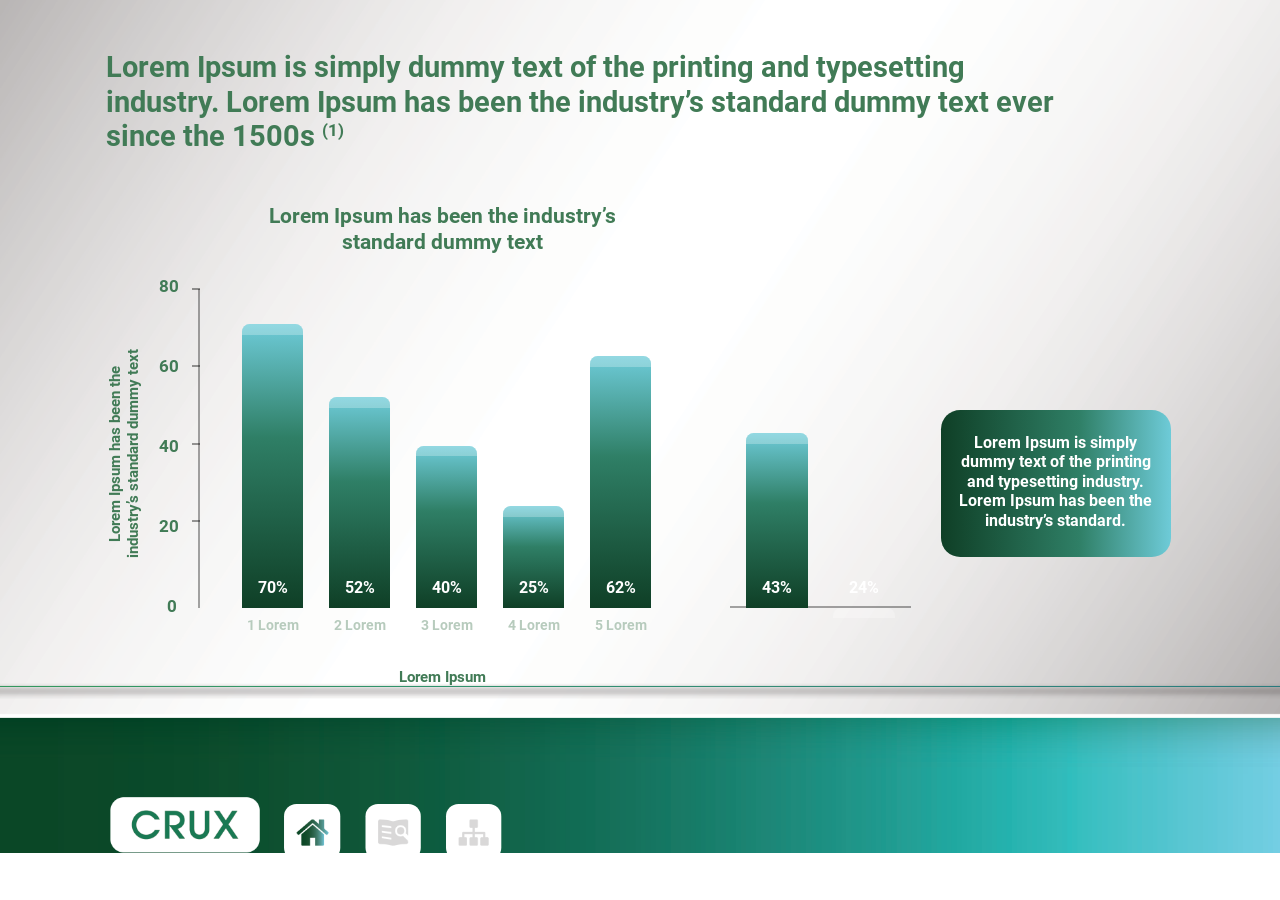
==== Train-01-002/index.html @ d319d287 "slide2" ====
<!DOCTYPE html>
<html>

<head>
  <meta name="viewport" content="user-scalable=no, width=device-width, initial-scale=1, maximum-scale=1" />
  <meta name="apple-mobile-web-app-capable" content="yes" />
  <meta name="format-detection" content="telephone=no" />
  <meta http-equiv="Content-Type" content="text/html; charset=utf-8" />
  <link href="./global/css/jquery.mobile-1.4.5.min.css" rel="stylesheet" type="text/css">
  <link href="./global/css/font.css" type="text/css" rel="stylesheet" />
  <link href="./global/css/global.css" type="text/css" rel="stylesheet" />
  <link href="css/main.css" type="text/css" rel="stylesheet" />
  <script src="https://yuemia.oss-cn-shanghai.aliyuncs.com/dataproduct/buried-data/medbp-web.min.js"></script>
</head>

<body>
  <div id="container" class="bg">
    <div class="ghost"></div>
    <div id="main-container">
      <!--start: content-->
      <div class="title po green bold">
        Lorem Ipsum is simply dummy text of the printing and typesetting <br>
        industry. Lorem Ipsum has been the industry’s standard dummy text ever <br>
        since the 1500s <span class="title-sup">(1)</span>
      </div>


      <!-- sub title -->
      <div class="sub-title po green regular">
        Lorem Ipsum has been the industry’s<br />
        standard dummy text
      </div>

      <div class="y-title po green">
        Lorem Ipsum has been the<br />
        industry’s standard dummy text
      </div>

      <div class="info-wrap po">
        <div class="info-box white regular">
          Lorem Ipsum is simply dummy text of the printing
          and typesetting industry. Lorem Ipsum has been the
          industry’s standard.
        </div>
      </div>

      <div class="lorem po green">Lorem Ipsum</div>

      <div class="chart-x-line po"></div>

      <div class="chart-cols po">

        <div class="chart-col">
          <div class="col-bar col-anim-1" data-value="70">
            <div class="col-cap"></div>
            <div class="col-value green regular">70%</div>
          </div>
        </div>

        <div class="chart-col">
          <div class="col-bar col-anim-2" data-value="52">
            <div class="col-cap"></div>
            <div class="col-value green regular">52%</div>
          </div>
        </div>

        <div class="chart-col">
          <div class="col-bar col-anim-3" data-value="40">
            <div class="col-cap"></div>
            <div class="col-value green regular">40%</div>
          </div>
        </div>

        <div class="chart-col">
          <div class="col-bar col-anim-4" data-value="25">
            <div class="col-cap"></div>
            <div class="col-value green regular">25%</div>
          </div>
        </div>

        <div class="chart-col">
          <div class="col-bar col-anim-5" data-value="62">
            <div class="col-cap"></div>
            <div class="col-value green regular">62%</div>
          </div>
        </div>

      </div>


      <div class="chart-y po"></div>
      <div class="y-axis-labels po green regular">
        <span>80</span>
        <span>60</span>
        <span>40</span>
        <span>20</span>
        <span>0</span>
      </div>
      <div class="y-axis-ticks po">
        <span></span>
        <span></span>
        <span></span>
        <span></span>
      </div>

      <div class="chart-x po"></div>
      <div class="chart-cols chart-cols--right po">

        <div class="chart-col">
          <div class="col-bar" data-value="43">
            <div class="col-cap"></div>
            <div class="col-value">43%</div>
          </div>
        </div>

        <div class="chart-col">
          <div class="col-bar" data-value="24">
            <div class="col-cap"></div>
            <div class="col-value">24%</div>
          </div>
        </div>

      </div>

      <div class="chart-x-labels po green regular">
        <div class="x-label">1 Lorem</div>
        <div class="x-label">2 Lorem</div>
        <div class="x-label">3 Lorem</div>
        <div class="x-label">4 Lorem</div>
        <div class="x-label">5 Lorem</div>
      </div>


      <!--end: content-->
    </div>
    <!--end: #main-container-->

    <!-- nav-bar -->
    <div id="menu" class="po">
      <div class="icon po">
        <div class="logo-crux logo"></div>
        <div class="bg-icon">
          <div class="icon-home active"></div>
        </div>
        <div class="bg-icon">
          <div id="ref" class="icon-ref"></div>
        </div>
        <div class="bg-icon">
          <div class="icon-sitemap"></div>
        </div>
      </div>
    </div>

    <!-- pu-ref-here -->
    <div class="ref-container">
      <div class="ref-content">
        <div class="title po green">References</div>
        <ul>
          <li>Yuniaty T et al., Paediatr Indones 2013;53:89-98.</li>
        </ul>
        <div class="ref-close"></div>
      </div>
    </div>
  </div>
  <!--End: #container-->

  <script src="./global/js/jquery.min.js" type="text/javascript" charset="utf-8"></script>
  <script src="./global/js/jquery.mobile-1.4.5.min.js" type="text/javascript" charset="utf-8"></script>
  <script src="./global/js/jquery.ui.touch-punch.min.js"></script>
  <script src="./global/js/iscroll.js"></script>
  <script src="./global/js/veeva-library.js"></script>
  <script src="./global/js/global.js"></script>
  <script src="js/main.js"></script>
</body>

</html>
---- Train-01-002/global/css/font.css ----
@charset "utf-8";
@font-face {
	font-family: 'roboto';
	src: url('../font/Roboto-Regular.ttf') format('truetype');
	font-weight: normal;
	font-style: normal;	
}
@font-face {
	font-family: 'roboto';
	src: url('../font/Roboto-Bold.ttf') format('truetype');
	font-weight: normal;
	font-style: normal;	
}
---- Train-01-002/global/css/global.css ----
html * {
  -webkit-touch-callout: none;
  -webkit-tap-highlight-color: rgba(0, 0, 0, 0);
  -webkit-user-select: none;
  -khtml-user-select: none;
  -moz-user-select: none;
  -ms-user-select: none;
  -o-user-select: none;
  user-select: none;
}
html {
  -ms-text-size-adjust: 100%;
  -webkit-text-size-adjust: 100%;
  -ms-touch-action: none;
  -webkit-touch-action: none;
  touch-action: none;
  background: #fff;
}

body, input, select, textarea, button, .ui-btn{
  line-height: 1.3;
}

* {
  margin: 0;
  padding: 0;
  text-shadow: none;
}

html,
body {
  margin: 0 auto;
  padding: 0;
  font-family: "roboto";
  color: #5a5a5a;
}

body,
#container {
  width: 100vw;
  height: 100vh;
  margin: 0 auto;
  -webkit-backface-visibility: hidden;
  backface-visibility: hidden;
  overflow: hidden;
  padding: 0;
  font-size: 1.5vw;
}
#container{ position: relative}

sup,
sub {
  line-height: 0;
  font-size: 50%;
}

/**/
.po {
  position: absolute;
}

.cap {
  text-transform: uppercase;
}

.align-center {
  display: flex;
  flex-direction: row;
  flex-wrap: wrap;
  justify-content: center;
  align-items: center;
}

/*Color ----------------*/
.white {
  color: #fff;
}

.green {
  color: #417b56;
}

/* Font-face class ----------------------*/
b,
strong,
.bold {
  font-weight: bold;
}

.regular {
  font-weight: normal;
}

/* font-size------------------------------*/
h1 {
  font-size: 2.3vw;
  line-height: 1.2;
  top: 5vh;
  left: 9vw;
}

.normal-txt {
  font-size: 1.3vw;
}

.sm-txt {
  font-size: 1vw;
}

/* Wrapper------------------------------*/
#main-container {
  position: absolute;
  top: 0;
  left: 0;
  overflow: hidden;
  width: 100vw;
  height: 100vh;
}

.bg {
  background: #FFF url(../images/bg.png) no-repeat center top / 100% auto;
}

/* footer nav-bar */
#menu {
  width: 100%;
  bottom: 0;
  left: 0;
}

.logo-crux{
  background: url(../images/nav/logo.png) no-repeat top left /100% auto;
  width: 12vw;
  height: 8vh;
  margin-right: 3vw;
}

.icon {
  display: flex;
  bottom: 3vh;
  left: 9vw;
}

.bg-icon {
  background: white;
  margin-right: 3vw;
  border-radius: 1vw;
  width: 4.5vw;
  height: 4.5vw;
}

.icon-home,
.icon-sitemap,
.icon-ref {
  background-repeat: no-repeat;
  background-position: center;
  width: 100%;
  height: 100%;
}

.icon-home {
  background-image: url(../images/nav/home.png);
  background-size: 2.6vw auto;
}

.icon-sitemap {
  background-image: url(../images/nav/sitemap.png);
  background-size: 2.4vw auto;
}

.icon-ref {
  background-image: url(../images/nav/ref.png);
  background-size: 2.4vw auto;
}

.icon-home.active {
  background-image: url(../images/nav/home-active.png);
}

.icon-sitemap.active {
  background-image: url(../images/nav/sitemap-active.png);
  z-index: 10;
}

.icon-ref.active {
  background-image: url(../images/nav/ref-active.png);
}

/* pop-up */
.ref-container {
  display: none;
  left: 0;
  top: 0;
  width: 100%;
  height: 100%;
  z-index: 9;
  position: absolute;
}

.ref-container::before{
  content: '';
  background: black;
  width: 100%;
  height: 100%;
  opacity: 0.7;
  position: absolute;
}

.ref-content {
  left: 0;
  right: 0;
  top: 0;
  bottom: 0;
  width: 100%;
  height: 100%;
  background: url(../images/pu/bg.png) no-repeat center ;
  margin: 0 auto;
  position: absolute;
  font-size: 1.2vw;
}

.ref-close {
  position: absolute;
  right: 12.5vw;
  top: 13vh;
  width: 3.5vw;
  height: 3.5vw;
  background: url(../images/pu/close.png) no-repeat center center / 100% auto;
}

.ref-disable {
  opacity: 0.5;
}

/* content */
.ref-content div.title {
  font-size: 1.65vw;
  top: 25vh;
  left: 14vw;
}

.ref-content ul {
  position: absolute;
  list-style: decimal;
  top: 32vh;
  left: 15.5vw;
}

.ref-content ul li::marker {
  color: #417b56;
}

.ref-content li {
  margin-bottom: 1vh;
  line-height: 1.2;
}

.ui-loader {
  display: none !important;
}
---- Train-01-002/css/main.css ----
/* .ghost {
    width: 100vw;
    height: 100vh;
    opacity: 0.3;
    z-index: 10;
    position: absolute;
    background: url(../thumb.png) no-repeat center center / contain;
} */

.title {
    top: 5.6vh;
    left: 8.3vw;
    font-size: 2.25vw;
    line-height: 1.2;
}

.title-sup {
    font-size: 1.3vw;
    position: relative;
    top: -1.2vh;
}

.sub-title {
    top: 22.6vh;
    left: 21vw;
    font-size: 1.66vw;
    line-height: 1.2;
    text-align: center;
}

.y-title {
    left: 8.33vw;
    top: 62vh;
    font-size: 1.15vw;
    line-height: 1.2;
    text-align: center;
    transform: rotate(-90deg);
    transform-origin: left top;
    white-space: nowrap;
}

.info-wrap {
    top: 45.5vh;
    left: 73.5vw;
    width: 18vw;
    height: 16.36vh;
    border-radius: 1.5vw;
    background: linear-gradient(to right, #0f3f26 0%, #2f7f66 60%, #6ecbd8 100%);
}

.info-box {
    width: 100%;
    height: 100%;
    padding: 2.6vh 1vw;
    font-size: 1.27vw;
    line-height: 1.2;
    box-sizing: border-box;
    text-align: center;
}


.lorem {
    left: 31.2vw;
    top: 74.2vh;
    font-size: 1.2vw;
}

.chart-x-line {
    left: 14.7vw;
    bottom: 32.5vh;
    width: 40vw;
    height: 0.2vh;
}

.chart-x {
    left: 57vw;
    bottom: 32.5vh;
    width: 14.2vw;
    height: 0.2vh;
    background: rgba(0, 0, 0, 0.35);
}

.chart-y {
    left: 15.5vw;
    bottom: 32.5vh;
    width: 0.2vh;
    height: 35.4vh;
    background: rgba(0, 0, 0, 0.35);

}

.y-axis-ticks {
    left: 15vw;
    bottom: 42vh;
    width: 1.4vw;
    height: 26vh;

    display: flex;
    flex-direction: column;
    justify-content: space-between;
}

.y-axis-ticks span {
    width: 0.6vw;
    height: 0.2vh;
    background: rgba(0, 0, 0, 0.4);
}

.y-axis-labels {
    left: 12.4vw;
    bottom: 31.4vh;
    width: 1.4vw;
    height: 38vh;
    text-align: right;
    display: flex;
    flex-direction: column;
    justify-content: space-between;
}

.y-axis-labels span {
    font-size: 1.9vh;
}

#menu .icon {
    position: absolute;
    bottom: 3.7vh;
    left: 9.6vw;
    display: flex;
    align-items: center;
    gap: 0vw;
    transform: scale(0.97);
    transform-origin: left bottom;
  z-index: 20;

}

#menu .icon > * {
  margin-left: -1vw;
}

.chart-cols {
    position: absolute;
    left: 18.9vw;
    bottom: 32.5vh;
    width: 55vw;
    height: 45vh;
    display: flex;
    align-items: flex-end;
    gap: 2vw;
}

.chart-col {
  position: relative;
  width: 4.8vw;
  display: flex;
  align-items: flex-end;
}


.col-bar {
  position: relative;
  width: 100%;
  height: 0;                   

  background: linear-gradient(
    to top,
    #0f3f26 0%,
    #2f7f66 60%,
    #6ecbd8 100%
  );

  border-radius: 0.6vw 0.6vw 0 0;

  transition: height 0.8s ease-out; 
}

.col-bar.show {
  height: var(--h);             
}


.col-cap {
  position: absolute;
  top: 0;
  left: 0;

  width: 100%;
  height: 1.2vh;

  background: rgba(255, 255, 255, 0.25);
  border-radius: 0.6vw 0.6vw 0 0;
}

.col-value {
  position: absolute;
  bottom: 1vh;
  width: 100%;

  text-align: center;
  font-size: 1.8vh;
  color: #ffffff;
  pointer-events: none;
}

.chart-cols--right {
  position: absolute;
  left: 57vw;          
  bottom: 32.5vh;     

  width: 14.2vw;      
  height: 26vh;        

  display: flex;
  justify-content: center;
  gap: 2vw;
}

.col-outline {
  position: absolute;
  bottom: 0;

  width: 100%;
  height: 26vh;             

  border: 0.25vh solid #ffffff;
  border-radius: 0.6vw 0.6vw 0 0;

  box-sizing: border-box;
  pointer-events: none;
}

.chart-x-labels {
  position: absolute;
  left: 18.9vw;          
  bottom: 29.5vh;       

  width: 55vw;          
  display: flex;
  align-items: center;
  gap: 2vw;              
}

.x-label {
  width: 4.8vw;         
  text-align: center;

  font-size: 1.1vw;
  color: #b7cbbd;
  font-weight: 500;
}


.ref-container {
  z-index: 40;
}
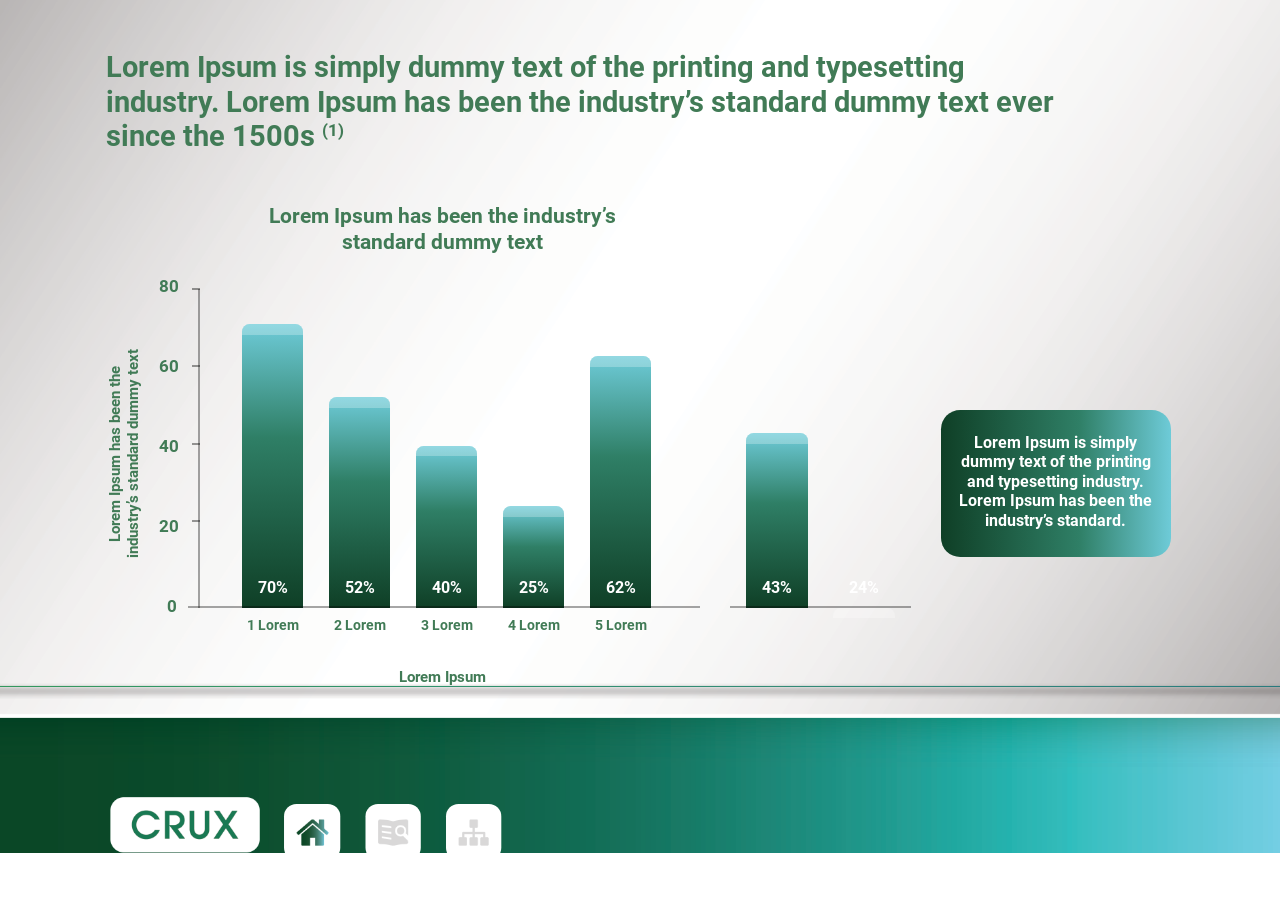
==== commit f8195883: "fix-slide2" ====
--- a/Train-01-002/index.html
+++ b/Train-01-002/index.html
@@ -15,7 +15,7 @@
 
 <body>
   <div id="container" class="bg">
-    <div class="ghost"></div>
+    <!-- <div class="ghost"></div> -->
     <div id="main-container">
       <!--start: content-->
       <div class="title po green bold">
--- a/Train-01-002/css/main.css
+++ b/Train-01-002/css/main.css
@@ -66,18 +66,23 @@
 }
 
 .chart-x-line {
+    position: absolute;
     left: 14.7vw;
     bottom: 32.5vh;
     width: 40vw;
     height: 0.2vh;
+     background: rgba(0, 0, 0, 0.35);
+     z-index: 20;
 }
 
 .chart-x {
+    position: absolute;
     left: 57vw;
     bottom: 32.5vh;
     width: 14.2vw;
     height: 0.2vh;
     background: rgba(0, 0, 0, 0.35);
+     z-index: 20;
 }
 
 .chart-y {
@@ -86,6 +91,7 @@
     width: 0.2vh;
     height: 35.4vh;
     background: rgba(0, 0, 0, 0.35);
+     z-index: 20;
 
 }
 
@@ -245,11 +251,11 @@
   text-align: center;
 
   font-size: 1.1vw;
-  color: #b7cbbd;
   font-weight: 500;
 }
 
 
 .ref-container {
+    position: absolute;
   z-index: 40;
 }
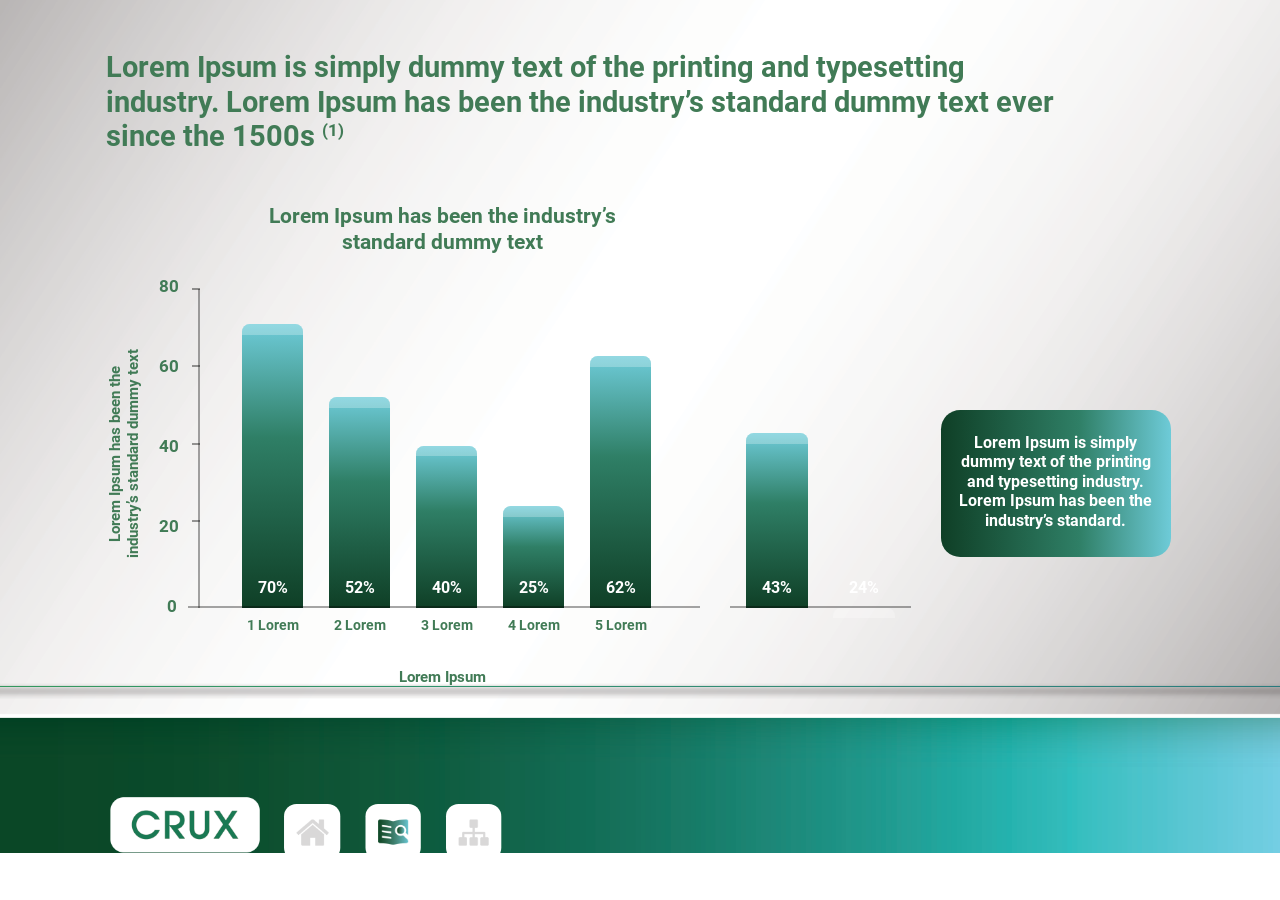
==== commit ffdcfc12: "fornat train 02" ====
--- a/Train-01-002/index.html
+++ b/Train-01-002/index.html
@@ -26,7 +26,7 @@
 
 
       <!-- sub title -->
-      <div class="sub-title po green regular">
+      <div class="sub-title po green regular ">
         Lorem Ipsum has been the industry’s<br />
         standard dummy text
       </div>
@@ -36,7 +36,7 @@
         industry’s standard dummy text
       </div>
 
-      <div class="info-wrap po">
+      <div class="info-wrap po ">
         <div class="info-box white regular">
           Lorem Ipsum is simply dummy text of the printing
           and typesetting industry. Lorem Ipsum has been the
@@ -140,10 +140,10 @@
       <div class="icon po">
         <div class="logo-crux logo"></div>
         <div class="bg-icon">
-          <div class="icon-home active"></div>
+          <div class="icon-home "></div>
         </div>
         <div class="bg-icon">
-          <div id="ref" class="icon-ref"></div>
+          <div id="ref" class="icon-ref active"></div>
         </div>
         <div class="bg-icon">
           <div class="icon-sitemap"></div>
